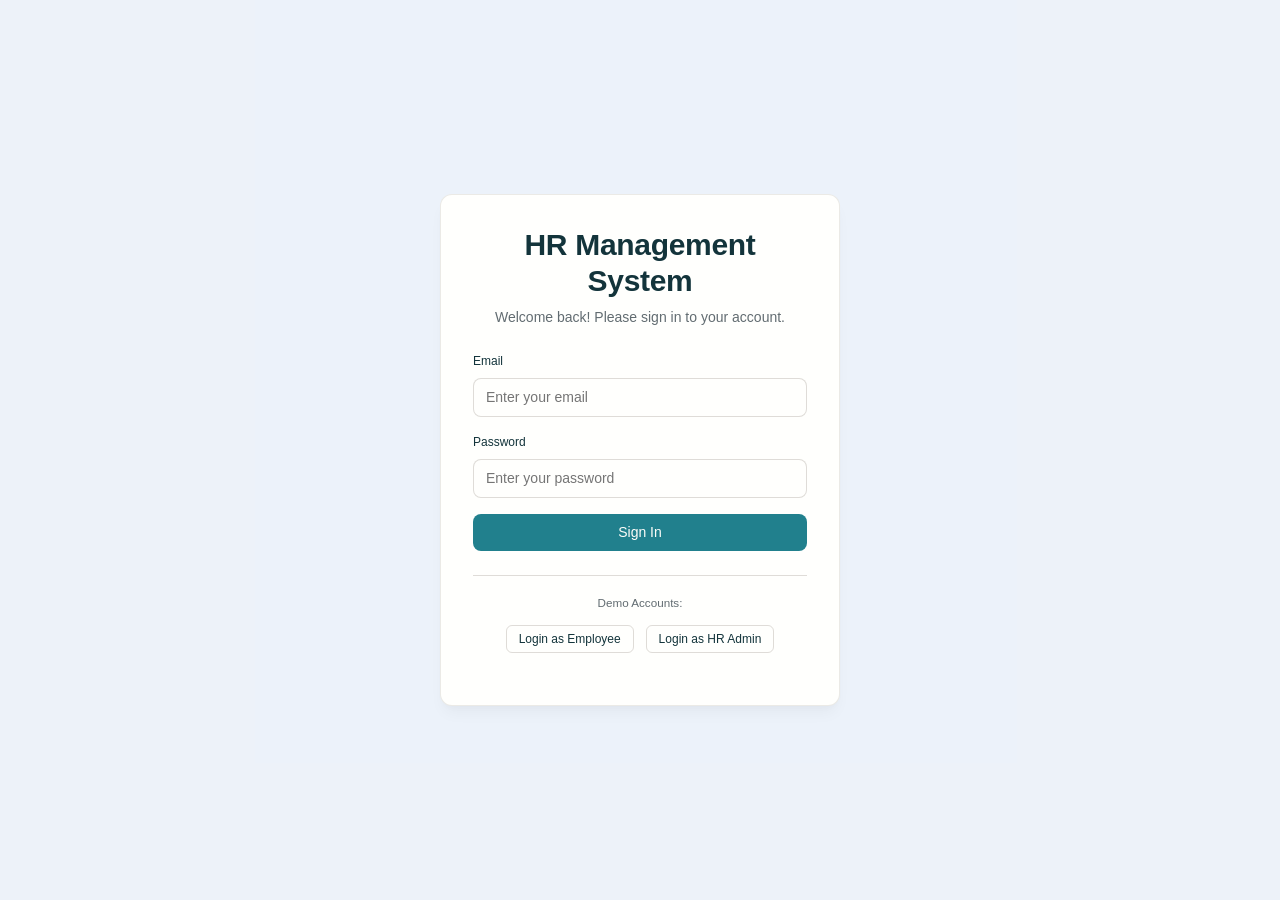
==== src/main/resources/static/hrm/index.html @ 3a427ca3 "Initial commit: Kanishk HRM backend API, schema, docs, and tests" ====
<!DOCTYPE html><html lang="en"><head>
    <meta charset="UTF-8">
    <meta name="viewport" content="width=device-width, initial-scale=1.0">
    <title>HR Management System</title>
    <link rel="stylesheet" href="style.css">
</head>
<body>
    <!-- Login Screen -->
    <div id="loginScreen" class="login-screen">
        <div class="login-container">
            <div class="login-header">
                <h1>HR Management System</h1>
                <p>Welcome back! Please sign in to your account.</p>
            </div>
            <form id="loginForm" class="login-form">
                <div class="form-group">
                    <label for="email" class="form-label">Email</label>
                    <input type="email" id="email" class="form-control" placeholder="Enter your email" required="">
                </div>
                <div class="form-group">
                    <label for="password" class="form-label">Password</label>
                    <input type="password" id="password" class="form-control" placeholder="Enter your password" required="">
                </div>
                <button type="submit" class="btn btn--primary btn--full-width">Sign In</button>
            </form>
            <div class="demo-accounts">
                <p><small>Demo Accounts:</small></p>
                <button id="demoEmployee" class="btn btn--outline btn--sm" type="button">Login as Employee</button>
                <button id="demoAdmin" class="btn btn--outline btn--sm" type="button">Login as HR Admin</button>
            </div>
            <p id="loginMessage" role="alert"></p>
        </div>
    </div>

    <!-- Main Application -->
    <div id="appContainer" class="app-container hidden">
        <!-- Navigation Header -->
        <header class="app-header">
            <div class="header-left">
                <h1 class="app-title">HR Management System</h1>
            </div>
            <div class="header-right">
                <span id="userInfo" class="user-info"></span>
                <button id="editProfileBtn" class="btn btn--outline btn--sm">Edit Profile</button>
                <button id="logoutBtn" class="btn btn--outline btn--sm">Logout</button>
            </div>
        </header>

        <!-- Sidebar Navigation -->
        <nav id="sidebar" class="sidebar">
            <ul class="nav-menu">
                <li><a href="#" data-section="dashboard" class="nav-link active">Dashboard</a></li>
                <li><a href="#" data-section="employees" class="nav-link hr-only">Employee Management</a></li>
                <li><a href="#" data-section="timesheet" class="nav-link">Timesheet</a></li>
                <li><a href="#" data-section="timetracking" class="nav-link">Time Tracking</a></li>
                <li><a href="#" data-section="leave" class="nav-link">Leave Management</a></li>
                <li><a href="#" data-section="payroll" class="nav-link">Payroll</a></li>
                <li><a href="#" data-section="calendar" class="nav-link">Office Calendar</a></li>
                <li><a href="#" data-section="training" class="nav-link">Training</a></li>
                <li><a href="#" data-section="meetings" class="nav-link">Meetings</a></li>
                <li><a href="#" data-section="recruitment" class="nav-link hr-only">Recruitment</a></li>
            </ul>
        </nav>

        <!-- Main Content Area -->
        <main class="main-content"><p id="message" role="status"></p>
            <!-- Dashboard Section -->
            <section id="dashboardSection" class="content-section active">
                <div class="dashboard-header">
                    <h2>Dashboard</h2>
                    <p class="current-date"></p>
                </div>
                
                <!-- Employee Dashboard Cards -->
                <div id="employeeDashboard" class="dashboard-grid">
                    <div class="card dashboard-card">
                        <div class="card__body">
                            <h3>Quick Actions</h3>
                            <div class="quick-actions">
                                <button id="clockInOutBtn" class="btn btn--primary">Clock In</button>
                                <button class="btn btn--secondary" data-open="leave">Request Leave</button>
                                <button class="btn btn--secondary" data-open="training">Training</button>
                            </div>
                        </div>
                    </div>
                    
                    <div class="card dashboard-card">
                        <div class="card__body">
                            <h3>My Status</h3>
                            <div id="employeeStatus" class="status-info">
                                <p>Status: <span class="status status--success">Online</span></p>
                                <p>Location: <span id="workLocation">Remote</span></p>
                                <p>Clock Status: <span id="clockStatus">Not Clocked In</span></p>
                            </div>
                        </div>
                    </div>

                    <!-- Goals Section -->
                    <div class="card dashboard-card goals-card">
                        <div class="card__body">
                            <h3>My Goals</h3>
                            <div id="employeeGoals" class="goals-list">
                                <!-- Goals will be populated by JavaScript -->
                            </div>
                        </div>
                    </div>
                </div>

                <!-- HR Dashboard Cards -->
                <div id="hrDashboard" class="dashboard-grid hidden">
                    <div class="card dashboard-card">
                        <div class="card__body">
                            <h3>Pending Approvals</h3>
                            <div class="approval-summary"></div>
                        </div>
                    </div>
                    
                    <div class="card dashboard-card">
                        <div class="card__body">
                            <h3>Employee Overview</h3>
                            <div class="employee-summary"></div>
                        </div>
                    </div>
                </div>

                <!-- Upcoming Meetings -->
                <div class="card">
                    <div class="card__body">
                        <h3>Upcoming Meetings</h3>
                        <div id="upcomingMeetings" class="meetings-list"></div>
                    </div>
                </div>
            </section>

            <!-- Employee Management Section -->
            <section id="employeesSection" class="content-section">
                <div class="section-header">
                    <h2>Employee Management</h2>
                    <button class="btn btn--primary">Add New Employee</button>
                </div>
                <div id="employeesList" class="employees-grid"></div>
            </section>

            <!-- Timesheet Section -->
            <section id="timesheetSection" class="content-section">
                <div class="section-header">
                    <h2>Timesheet Management</h2>
                    <button id="exportTimesheetBtn" class="btn btn--secondary">Export Timesheet</button>
                </div>
                
                <div class="timesheet-controls">
                    <div class="form-row">
                        <div class="form-group">
                            <label for="timesheetView" class="form-label">View</label>
                            <select id="timesheetView" class="form-control">
                                <option value="weekly">Weekly View</option>
                                <option value="monthly">Monthly View</option>
                            </select>
                        </div>
                        <div class="form-group">
                            <label for="timesheetPeriod" class="form-label">Period</label>
                            <select id="timesheetPeriod" class="form-control">
                                <option value="current">Current Week</option>
                                <option value="previous">Previous Week</option>
                            </select>
                        </div>
                    </div>
                </div>

                <div class="timesheet-summary card">
                    <div class="card__body">
                        <h3>Time Summary</h3>
                        <div id="timesheetSummary" class="summary-grid">
                            <!-- Summary will be populated by JavaScript -->
                        </div>
                    </div>
                </div>

                <div class="card">
                    <div class="card__body">
                        <h3>Detailed Time Records</h3>
                        <div id="timesheetRecords" class="timesheet-records">
                            <!-- Records will be populated by JavaScript -->
                        </div>
                    </div>
                </div>
            </section>

            <!-- Time Tracking Section -->
            <section id="timetrackingSection" class="content-section">
                <div class="section-header">
                    <h2>Time Tracking</h2>
                </div>
                <div class="card">
                    <div class="card__body">
                        <div class="time-tracking-controls">
                            <div class="current-time">
                                <h3>Current Time: <span id="currentTime"></span></h3>
                                <p id="todayDate"></p>
                            </div>
                            <div class="clock-controls">
                                <button id="clockInBtn" class="btn btn--primary">Clock In</button>
                                <button id="clockOutBtn" class="btn btn--secondary" disabled="">Clock Out</button>
                            </div>
                        </div>
                        <div class="work-location-toggle">
                            <label class="form-label">Work Location:</label>
                            <div class="location-buttons">
                                <button id="remoteBtn" class="btn btn--outline location-btn">Remote</button>
                                <button id="onsiteBtn" class="btn btn--outline location-btn">On-site</button>
                            </div>
                        </div>
                        <div class="time-summary">
                            <h4>Today's Summary</h4>
                            <p>Clock In Time: <span id="todayClockIn">--:--</span></p>
                            <p>Total Hours: <span id="todayHours">0:00</span></p>
                            <p>Location: <span id="todayLocation">Not set</span></p>
                        </div>
                    </div>
                </div>
            </section>

            <!-- Leave Management Section -->
            <section id="leaveSection" class="content-section">
                <div class="section-header">
                    <h2>Leave Management</h2>
                    <button id="newLeaveRequestBtn" class="btn btn--primary">New Leave Request</button>
                </div>
                
                <!-- Leave Request Form -->
                <div id="leaveRequestForm" class="card hidden">
                    <div class="card__body">
                        <h3>Submit Leave Request</h3>
                        <form id="leaveForm">
                            <div class="form-row">
                                <div class="form-group">
                                    <label for="leaveType" class="form-label">Leave Type</label>
                                    <select id="leaveType" class="form-control" required="">
                                        <option value="">Select type</option>
                                        <option value="Vacation">Vacation</option>
                                        <option value="Sick Leave">Sick Leave</option>
                                        <option value="Personal">Personal</option>
                                        <option value="Emergency">Emergency</option>
                                    </select>
                                </div>
                                <div class="form-group">
                                    <label for="startDate" class="form-label">Start Date</label>
                                    <input type="date" id="startDate" class="form-control" required="">
                                </div>
                                <div class="form-group">
                                    <label for="endDate" class="form-label">End Date</label>
                                    <input type="date" id="endDate" class="form-control" required="">
                                </div>
                            </div>
                            <div class="form-group">
                                <label for="leaveReason" class="form-label">Reason</label>
                                <textarea id="leaveReason" class="form-control" rows="3" required=""></textarea>
                            </div>
                            <div class="form-actions">
                                <button type="submit" class="btn btn--primary">Submit Request</button>
                                <button type="button" id="cancelLeaveForm" class="btn btn--secondary">Cancel</button>
                            </div>
                        </form>
                    </div>
                </div>

                <!-- Leave Requests List -->
                <div id="leaveRequestsList" class="requests-list"></div>
            </section>

            <!-- Payroll Section -->
            <section id="payrollSection" class="content-section">
                <div class="section-header">
                    <h2>Payroll Management</h2>
                    <div class="payroll-controls">
                        <select id="payPeriodSelect" class="form-control">
                            </select>
                    </div>
                </div>
                <div id="payrollData" class="payroll-grid"></div>
            </section>

            <!-- Office Calendar Section -->
            <section id="calendarSection" class="content-section">
                <div class="section-header">
                    <h2>Office Calendar</h2>
                </div>
                
                <div class="calendar-content">
                    <div class="card">
                        <div class="card__body">
                            <h3>Office Hours</h3>
                            <div id="officeHours" class="office-hours">
                                <!-- Office hours will be populated by JavaScript -->
                            </div>
                        </div>
                    </div>

                    <div class="card">
                        <div class="card__body">
                            <h3>Company Holidays</h3>
                            <div id="companyHolidays" class="holidays-list">
                                <!-- Holidays will be populated by JavaScript -->
                            </div>
                        </div>
                    </div>

                    <div class="card">
                        <div class="card__body">
                            <h3>Special Events</h3>
                            <div id="specialEvents" class="events-list">
                                <!-- Events will be populated by JavaScript -->
                            </div>
                        </div>
                    </div>
                </div>
            </section>

            <!-- Training Section -->
            <section id="trainingSection" class="content-section">
                <div class="section-header">
                    <h2>Training &amp; Development</h2>
                </div>
                <div id="trainingModules" class="training-grid"></div>
            </section>

            <!-- Meetings Section -->
            <section id="meetingsSection" class="content-section">
                <div class="section-header">
                    <h2>Meetings &amp; Events</h2>
                    <button id="scheduleMeetingBtn" class="btn btn--primary hr-only">Schedule Meeting</button>
                </div>
                <div id="meetingsList" class="meetings-grid"></div>
            </section>

            <!-- Recruitment Section -->
            <section id="recruitmentSection" class="content-section">
                <div class="section-header">
                    <h2>Recruitment</h2>
                    <button class="btn btn--primary">Post New Job</button>
                </div>
                <div class="recruitment-content"></div>
            </section>
        </main>
    </div>

    <dialog id="editor"><form id="editorForm"></form></dialog>
    <script type="module" src="app.js"></script>
</body></html>
---- src/main/resources/static/hrm/style.css ----
:root {
  /* Primitive Color Tokens */
  --color-white: rgba(255, 255, 255, 1);
  --color-black: rgba(0, 0, 0, 1);
  --color-cream-50: rgba(252, 252, 249, 1);
  --color-cream-100: rgba(255, 255, 253, 1);
  --color-gray-200: rgba(245, 245, 245, 1);
  --color-gray-300: rgba(167, 169, 169, 1);
  --color-gray-400: rgba(119, 124, 124, 1);
  --color-slate-500: rgba(98, 108, 113, 1);
  --color-brown-600: rgba(94, 82, 64, 1);
  --color-charcoal-700: rgba(31, 33, 33, 1);
  --color-charcoal-800: rgba(38, 40, 40, 1);
  --color-slate-900: rgba(19, 52, 59, 1);
  --color-teal-300: rgba(50, 184, 198, 1);
  --color-teal-400: rgba(45, 166, 178, 1);
  --color-teal-500: rgba(33, 128, 141, 1);
  --color-teal-600: rgba(29, 116, 128, 1);
  --color-teal-700: rgba(26, 104, 115, 1);
  --color-teal-800: rgba(41, 150, 161, 1);
  --color-red-400: rgba(255, 84, 89, 1);
  --color-red-500: rgba(192, 21, 47, 1);
  --color-orange-400: rgba(230, 129, 97, 1);
  --color-orange-500: rgba(168, 75, 47, 1);

  /* RGB versions for opacity control */
  --color-brown-600-rgb: 94, 82, 64;
  --color-teal-500-rgb: 33, 128, 141;
  --color-slate-900-rgb: 19, 52, 59;
  --color-slate-500-rgb: 98, 108, 113;
  --color-red-500-rgb: 192, 21, 47;
  --color-red-400-rgb: 255, 84, 89;
  --color-orange-500-rgb: 168, 75, 47;
  --color-orange-400-rgb: 230, 129, 97;

  /* Background color tokens (Light Mode) */
  --color-bg-1: rgba(59, 130, 246, 0.08); /* Light blue */
  --color-bg-2: rgba(245, 158, 11, 0.08); /* Light yellow */
  --color-bg-3: rgba(34, 197, 94, 0.08); /* Light green */
  --color-bg-4: rgba(239, 68, 68, 0.08); /* Light red */
  --color-bg-5: rgba(147, 51, 234, 0.08); /* Light purple */
  --color-bg-6: rgba(249, 115, 22, 0.08); /* Light orange */
  --color-bg-7: rgba(236, 72, 153, 0.08); /* Light pink */
  --color-bg-8: rgba(6, 182, 212, 0.08); /* Light cyan */

  /* Semantic Color Tokens (Light Mode) */
  --color-background: var(--color-cream-50);
  --color-surface: var(--color-cream-100);
  --color-text: var(--color-slate-900);
  --color-text-secondary: var(--color-slate-500);
  --color-primary: var(--color-teal-500);
  --color-primary-hover: var(--color-teal-600);
  --color-primary-active: var(--color-teal-700);
  --color-secondary: rgba(var(--color-brown-600-rgb), 0.12);
  --color-secondary-hover: rgba(var(--color-brown-600-rgb), 0.2);
  --color-secondary-active: rgba(var(--color-brown-600-rgb), 0.25);
  --color-border: rgba(var(--color-brown-600-rgb), 0.2);
  --color-btn-primary-text: var(--color-cream-50);
  --color-card-border: rgba(var(--color-brown-600-rgb), 0.12);
  --color-card-border-inner: rgba(var(--color-brown-600-rgb), 0.12);
  --color-error: var(--color-red-500);
  --color-success: var(--color-teal-500);
  --color-warning: var(--color-orange-500);
  --color-info: var(--color-slate-500);
  --color-focus-ring: rgba(var(--color-teal-500-rgb), 0.4);
  --color-select-caret: rgba(var(--color-slate-900-rgb), 0.8);

  /* Common style patterns */
  --focus-ring: 0 0 0 3px var(--color-focus-ring);
  --focus-outline: 2px solid var(--color-primary);
  --status-bg-opacity: 0.15;
  --status-border-opacity: 0.25;
  --select-caret-light: url("data:image/svg+xml,%3Csvg xmlns='http://www.w3.org/2000/svg' width='16' height='16' viewBox='0 0 24 24' fill='none' stroke='%23134252' stroke-width='2' stroke-linecap='round' stroke-linejoin='round'%3E%3Cpolyline points='6 9 12 15 18 9'%3E%3C/polyline%3E%3C/svg%3E");
  --select-caret-dark: url("data:image/svg+xml,%3Csvg xmlns='http://www.w3.org/2000/svg' width='16' height='16' viewBox='0 0 24 24' fill='none' stroke='%23f5f5f5' stroke-width='2' stroke-linecap='round' stroke-linejoin='round'%3E%3Cpolyline points='6 9 12 15 18 9'%3E%3C/polyline%3E%3C/svg%3E");

  /* RGB versions for opacity control */
  --color-success-rgb: 33, 128, 141;
  --color-error-rgb: 192, 21, 47;
  --color-warning-rgb: 168, 75, 47;
  --color-info-rgb: 98, 108, 113;

  /* Typography */
  --font-family-base: "FKGroteskNeue", "Geist", "Inter", -apple-system,
    BlinkMacSystemFont, "Segoe UI", Roboto, sans-serif;
  --font-family-mono: "Berkeley Mono", ui-monospace, SFMono-Regular, Menlo,
    Monaco, Consolas, monospace;
  --font-size-xs: 11px;
  --font-size-sm: 12px;
  --font-size-base: 14px;
  --font-size-md: 14px;
  --font-size-lg: 16px;
  --font-size-xl: 18px;
  --font-size-2xl: 20px;
  --font-size-3xl: 24px;
  --font-size-4xl: 30px;
  --font-weight-normal: 400;
  --font-weight-medium: 500;
  --font-weight-semibold: 550;
  --font-weight-bold: 600;
  --line-height-tight: 1.2;
  --line-height-normal: 1.5;
  --letter-spacing-tight: -0.01em;

  /* Spacing */
  --space-0: 0;
  --space-1: 1px;
  --space-2: 2px;
  --space-4: 4px;
  --space-6: 6px;
  --space-8: 8px;
  --space-10: 10px;
  --space-12: 12px;
  --space-16: 16px;
  --space-20: 20px;
  --space-24: 24px;
  --space-32: 32px;

  /* Border Radius */
  --radius-sm: 6px;
  --radius-base: 8px;
  --radius-md: 10px;
  --radius-lg: 12px;
  --radius-full: 9999px;

  /* Shadows */
  --shadow-xs: 0 1px 2px rgba(0, 0, 0, 0.02);
  --shadow-sm: 0 1px 3px rgba(0, 0, 0, 0.04), 0 1px 2px rgba(0, 0, 0, 0.02);
  --shadow-md: 0 4px 6px -1px rgba(0, 0, 0, 0.04),
    0 2px 4px -1px rgba(0, 0, 0, 0.02);
  --shadow-lg: 0 10px 15px -3px rgba(0, 0, 0, 0.04),
    0 4px 6px -2px rgba(0, 0, 0, 0.02);
  --shadow-inset-sm: inset 0 1px 0 rgba(255, 255, 255, 0.15),
    inset 0 -1px 0 rgba(0, 0, 0, 0.03);

  /* Animation */
  --duration-fast: 150ms;
  --duration-normal: 250ms;
  --ease-standard: cubic-bezier(0.16, 1, 0.3, 1);

  /* Layout */
  --container-sm: 640px;
  --container-md: 768px;
  --container-lg: 1024px;
  --container-xl: 1280px;
}

/* Dark mode colors */
@media (prefers-color-scheme: dark) {
  :root {
    /* RGB versions for opacity control (Dark Mode) */
    --color-gray-400-rgb: 119, 124, 124;
    --color-teal-300-rgb: 50, 184, 198;
    --color-gray-300-rgb: 167, 169, 169;
    --color-gray-200-rgb: 245, 245, 245;

    /* Background color tokens (Dark Mode) */
    --color-bg-1: rgba(29, 78, 216, 0.15); /* Dark blue */
    --color-bg-2: rgba(180, 83, 9, 0.15); /* Dark yellow */
    --color-bg-3: rgba(21, 128, 61, 0.15); /* Dark green */
    --color-bg-4: rgba(185, 28, 28, 0.15); /* Dark red */
    --color-bg-5: rgba(107, 33, 168, 0.15); /* Dark purple */
    --color-bg-6: rgba(194, 65, 12, 0.15); /* Dark orange */
    --color-bg-7: rgba(190, 24, 93, 0.15); /* Dark pink */
    --color-bg-8: rgba(8, 145, 178, 0.15); /* Dark cyan */

    /* Semantic Color Tokens (Dark Mode) */
    --color-background: var(--color-charcoal-700);
    --color-surface: var(--color-charcoal-800);
    --color-text: var(--color-gray-200);
    --color-text-secondary: rgba(var(--color-gray-300-rgb), 0.7);
    --color-primary: var(--color-teal-300);
    --color-primary-hover: var(--color-teal-400);
    --color-primary-active: var(--color-teal-800);
    --color-secondary: rgba(var(--color-gray-400-rgb), 0.15);
    --color-secondary-hover: rgba(var(--color-gray-400-rgb), 0.25);
    --color-secondary-active: rgba(var(--color-gray-400-rgb), 0.3);
    --color-border: rgba(var(--color-gray-400-rgb), 0.3);
    --color-error: var(--color-red-400);
    --color-success: var(--color-teal-300);
    --color-warning: var(--color-orange-400);
    --color-info: var(--color-gray-300);
    --color-focus-ring: rgba(var(--color-teal-300-rgb), 0.4);
    --color-btn-primary-text: var(--color-slate-900);
    --color-card-border: rgba(var(--color-gray-400-rgb), 0.2);
    --color-card-border-inner: rgba(var(--color-gray-400-rgb), 0.15);
    --shadow-inset-sm: inset 0 1px 0 rgba(255, 255, 255, 0.1),
      inset 0 -1px 0 rgba(0, 0, 0, 0.15);
    --button-border-secondary: rgba(var(--color-gray-400-rgb), 0.2);
    --color-border-secondary: rgba(var(--color-gray-400-rgb), 0.2);
    --color-select-caret: rgba(var(--color-gray-200-rgb), 0.8);

    /* Common style patterns - updated for dark mode */
    --focus-ring: 0 0 0 3px var(--color-focus-ring);
    --focus-outline: 2px solid var(--color-primary);
    --status-bg-opacity: 0.15;
    --status-border-opacity: 0.25;
    --select-caret-light: url("data:image/svg+xml,%3Csvg xmlns='http://www.w3.org/2000/svg' width='16' height='16' viewBox='0 0 24 24' fill='none' stroke='%23134252' stroke-width='2' stroke-linecap='round' stroke-linejoin='round'%3E%3Cpolyline points='6 9 12 15 18 9'%3E%3C/polyline%3E%3C/svg%3E");
    --select-caret-dark: url("data:image/svg+xml,%3Csvg xmlns='http://www.w3.org/2000/svg' width='16' height='16' viewBox='0 0 24 24' fill='none' stroke='%23f5f5f5' stroke-width='2' stroke-linecap='round' stroke-linejoin='round'%3E%3Cpolyline points='6 9 12 15 18 9'%3E%3C/polyline%3E%3C/svg%3E");

    /* RGB versions for dark mode */
    --color-success-rgb: var(--color-teal-300-rgb);
    --color-error-rgb: var(--color-red-400-rgb);
    --color-warning-rgb: var(--color-orange-400-rgb);
    --color-info-rgb: var(--color-gray-300-rgb);
  }
}

/* Data attribute for manual theme switching */
[data-color-scheme="dark"] {
  /* RGB versions for opacity control (dark mode) */
  --color-gray-400-rgb: 119, 124, 124;
  --color-teal-300-rgb: 50, 184, 198;
  --color-gray-300-rgb: 167, 169, 169;
  --color-gray-200-rgb: 245, 245, 245;

  /* Colorful background palette - Dark Mode */
  --color-bg-1: rgba(29, 78, 216, 0.15); /* Dark blue */
  --color-bg-2: rgba(180, 83, 9, 0.15); /* Dark yellow */
  --color-bg-3: rgba(21, 128, 61, 0.15); /* Dark green */
  --color-bg-4: rgba(185, 28, 28, 0.15); /* Dark red */
  --color-bg-5: rgba(107, 33, 168, 0.15); /* Dark purple */
  --color-bg-6: rgba(194, 65, 12, 0.15); /* Dark orange */
  --color-bg-7: rgba(190, 24, 93, 0.15); /* Dark pink */
  --color-bg-8: rgba(8, 145, 178, 0.15); /* Dark cyan */

  /* Semantic Color Tokens (Dark Mode) */
  --color-background: var(--color-charcoal-700);
  --color-surface: var(--color-charcoal-800);
  --color-text: var(--color-gray-200);
  --color-text-secondary: rgba(var(--color-gray-300-rgb), 0.7);
  --color-primary: var(--color-teal-300);
  --color-primary-hover: var(--color-teal-400);
  --color-primary-active: var(--color-teal-800);
  --color-secondary: rgba(var(--color-gray-400-rgb), 0.15);
  --color-secondary-hover: rgba(var(--color-gray-400-rgb), 0.25);
  --color-secondary-active: rgba(var(--color-gray-400-rgb), 0.3);
  --color-border: rgba(var(--color-gray-400-rgb), 0.3);
  --color-error: var(--color-red-400);
  --color-success: var(--color-teal-300);
  --color-warning: var(--color-orange-400);
  --color-info: var(--color-gray-300);
  --color-focus-ring: rgba(var(--color-teal-300-rgb), 0.4);
  --color-btn-primary-text: var(--color-slate-900);
  --color-card-border: rgba(var(--color-gray-400-rgb), 0.15);
  --color-card-border-inner: rgba(var(--color-gray-400-rgb), 0.15);
  --shadow-inset-sm: inset 0 1px 0 rgba(255, 255, 255, 0.1),
    inset 0 -1px 0 rgba(0, 0, 0, 0.15);
  --color-border-secondary: rgba(var(--color-gray-400-rgb), 0.2);
  --color-select-caret: rgba(var(--color-gray-200-rgb), 0.8);

  /* Common style patterns - updated for dark mode */
  --focus-ring: 0 0 0 3px var(--color-focus-ring);
  --focus-outline: 2px solid var(--color-primary);
  --status-bg-opacity: 0.15;
  --status-border-opacity: 0.25;
  --select-caret-light: url("data:image/svg+xml,%3Csvg xmlns='http://www.w3.org/2000/svg' width='16' height='16' viewBox='0 0 24 24' fill='none' stroke='%23134252' stroke-width='2' stroke-linecap='round' stroke-linejoin='round'%3E%3Cpolyline points='6 9 12 15 18 9'%3E%3C/polyline%3E%3C/svg%3E");
  --select-caret-dark: url("data:image/svg+xml,%3Csvg xmlns='http://www.w3.org/2000/svg' width='16' height='16' viewBox='0 0 24 24' fill='none' stroke='%23f5f5f5' stroke-width='2' stroke-linecap='round' stroke-linejoin='round'%3E%3Cpolyline points='6 9 12 15 18 9'%3E%3C/polyline%3E%3C/svg%3E");

  /* RGB versions for dark mode */
  --color-success-rgb: var(--color-teal-300-rgb);
  --color-error-rgb: var(--color-red-400-rgb);
  --color-warning-rgb: var(--color-orange-400-rgb);
  --color-info-rgb: var(--color-gray-300-rgb);
}

[data-color-scheme="light"] {
  /* RGB versions for opacity control (light mode) */
  --color-brown-600-rgb: 94, 82, 64;
  --color-teal-500-rgb: 33, 128, 141;
  --color-slate-900-rgb: 19, 52, 59;

  /* Semantic Color Tokens (Light Mode) */
  --color-background: var(--color-cream-50);
  --color-surface: var(--color-cream-100);
  --color-text: var(--color-slate-900);
  --color-text-secondary: var(--color-slate-500);
  --color-primary: var(--color-teal-500);
  --color-primary-hover: var(--color-teal-600);
  --color-primary-active: var(--color-teal-700);
  --color-secondary: rgba(var(--color-brown-600-rgb), 0.12);
  --color-secondary-hover: rgba(var(--color-brown-600-rgb), 0.2);
  --color-secondary-active: rgba(var(--color-brown-600-rgb), 0.25);
  --color-border: rgba(var(--color-brown-600-rgb), 0.2);
  --color-btn-primary-text: var(--color-cream-50);
  --color-card-border: rgba(var(--color-brown-600-rgb), 0.12);
  --color-card-border-inner: rgba(var(--color-brown-600-rgb), 0.12);
  --color-error: var(--color-red-500);
  --color-success: var(--color-teal-500);
  --color-warning: var(--color-orange-500);
  --color-info: var(--color-slate-500);
  --color-focus-ring: rgba(var(--color-teal-500-rgb), 0.4);

  /* RGB versions for light mode */
  --color-success-rgb: var(--color-teal-500-rgb);
  --color-error-rgb: var(--color-red-500-rgb);
  --color-warning-rgb: var(--color-orange-500-rgb);
  --color-info-rgb: var(--color-slate-500-rgb);
}

/* Base styles */
html {
  font-size: var(--font-size-base);
  font-family: var(--font-family-base);
  line-height: var(--line-height-normal);
  color: var(--color-text);
  background-color: var(--color-background);
  -webkit-font-smoothing: antialiased;
  box-sizing: border-box;
}

body {
  margin: 0;
  padding: 0;
}

*,
*::before,
*::after {
  box-sizing: inherit;
}

/* Typography */
h1,
h2,
h3,
h4,
h5,
h6 {
  margin: 0;
  font-weight: var(--font-weight-semibold);
  line-height: var(--line-height-tight);
  color: var(--color-text);
  letter-spacing: var(--letter-spacing-tight);
}

h1 {
  font-size: var(--font-size-4xl);
}
h2 {
  font-size: var(--font-size-3xl);
}
h3 {
  font-size: var(--font-size-2xl);
}
h4 {
  font-size: var(--font-size-xl);
}
h5 {
  font-size: var(--font-size-lg);
}
h6 {
  font-size: var(--font-size-md);
}

p {
  margin: 0 0 var(--space-16) 0;
}

a {
  color: var(--color-primary);
  text-decoration: none;
  transition: color var(--duration-fast) var(--ease-standard);
}

a:hover {
  color: var(--color-primary-hover);
}

code,
pre {
  font-family: var(--font-family-mono);
  font-size: calc(var(--font-size-base) * 0.95);
  background-color: var(--color-secondary);
  border-radius: var(--radius-sm);
}

code {
  padding: var(--space-1) var(--space-4);
}

pre {
  padding: var(--space-16);
  margin: var(--space-16) 0;
  overflow: auto;
  border: 1px solid var(--color-border);
}

pre code {
  background: none;
  padding: 0;
}

/* Buttons */
.btn {
  display: inline-flex;
  align-items: center;
  justify-content: center;
  padding: var(--space-8) var(--space-16);
  border-radius: var(--radius-base);
  font-size: var(--font-size-base);
  font-weight: 500;
  line-height: 1.5;
  cursor: pointer;
  transition: all var(--duration-normal) var(--ease-standard);
  border: none;
  text-decoration: none;
  position: relative;
}

.btn:focus-visible {
  outline: none;
  box-shadow: var(--focus-ring);
}

.btn--primary {
  background: var(--color-primary);
  color: var(--color-btn-primary-text);
}

.btn--primary:hover {
  background: var(--color-primary-hover);
}

.btn--primary:active {
  background: var(--color-primary-active);
}

.btn--secondary {
  background: var(--color-secondary);
  color: var(--color-text);
}

.btn--secondary:hover {
  background: var(--color-secondary-hover);
}

.btn--secondary:active {
  background: var(--color-secondary-active);
}

.btn--outline {
  background: transparent;
  border: 1px solid var(--color-border);
  color: var(--color-text);
}

.btn--outline:hover {
  background: var(--color-secondary);
}

.btn--sm {
  padding: var(--space-4) var(--space-12);
  font-size: var(--font-size-sm);
  border-radius: var(--radius-sm);
}

.btn--lg {
  padding: var(--space-10) var(--space-20);
  font-size: var(--font-size-lg);
  border-radius: var(--radius-md);
}

.btn--full-width {
  width: 100%;
}

.btn:disabled {
  opacity: 0.5;
  cursor: not-allowed;
}

/* Form elements */
.form-control {
  display: block;
  width: 100%;
  padding: var(--space-8) var(--space-12);
  font-size: var(--font-size-md);
  line-height: 1.5;
  color: var(--color-text);
  background-color: var(--color-surface);
  border: 1px solid var(--color-border);
  border-radius: var(--radius-base);
  transition: border-color var(--duration-fast) var(--ease-standard),
    box-shadow var(--duration-fast) var(--ease-standard);
}

textarea.form-control {
  font-family: var(--font-family-base);
  font-size: var(--font-size-base);
}

select.form-control {
  padding: var(--space-8) var(--space-12);
  -webkit-appearance: none;
  -moz-appearance: none;
  appearance: none;
  background-image: var(--select-caret-light);
  background-repeat: no-repeat;
  background-position: right var(--space-12) center;
  background-size: 16px;
  padding-right: var(--space-32);
}

/* Add a dark mode specific caret */
@media (prefers-color-scheme: dark) {
  select.form-control {
    background-image: var(--select-caret-dark);
  }
}

/* Also handle data-color-scheme */
[data-color-scheme="dark"] select.form-control {
  background-image: var(--select-caret-dark);
}

[data-color-scheme="light"] select.form-control {
  background-image: var(--select-caret-light);
}

.form-control:focus {
  border-color: var(--color-primary);
  outline: var(--focus-outline);
}

.form-label {
  display: block;
  margin-bottom: var(--space-8);
  font-weight: var(--font-weight-medium);
  font-size: var(--font-size-sm);
}

.form-group {
  margin-bottom: var(--space-16);
}

/* Card component */
.card {
  background-color: var(--color-surface);
  border-radius: var(--radius-lg);
  border: 1px solid var(--color-card-border);
  box-shadow: var(--shadow-sm);
  overflow: hidden;
  transition: box-shadow var(--duration-normal) var(--ease-standard);
}

.card:hover {
  box-shadow: var(--shadow-md);
}

.card__body {
  padding: var(--space-16);
}

.card__header,
.card__footer {
  padding: var(--space-16);
  border-bottom: 1px solid var(--color-card-border-inner);
}

/* Status indicators - simplified with CSS variables */
.status {
  display: inline-flex;
  align-items: center;
  padding: var(--space-6) var(--space-12);
  border-radius: var(--radius-full);
  font-weight: var(--font-weight-medium);
  font-size: var(--font-size-sm);
}

.status--success {
  background-color: rgba(
    var(--color-success-rgb, 33, 128, 141),
    var(--status-bg-opacity)
  );
  color: var(--color-success);
  border: 1px solid
    rgba(var(--color-success-rgb, 33, 128, 141), var(--status-border-opacity));
}

.status--error {
  background-color: rgba(
    var(--color-error-rgb, 192, 21, 47),
    var(--status-bg-opacity)
  );
  color: var(--color-error);
  border: 1px solid
    rgba(var(--color-error-rgb, 192, 21, 47), var(--status-border-opacity));
}

.status--warning {
  background-color: rgba(
    var(--color-warning-rgb, 168, 75, 47),
    var(--status-bg-opacity)
  );
  color: var(--color-warning);
  border: 1px solid
    rgba(var(--color-warning-rgb, 168, 75, 47), var(--status-border-opacity));
}

.status--info {
  background-color: rgba(
    var(--color-info-rgb, 98, 108, 113),
    var(--status-bg-opacity)
  );
  color: var(--color-info);
  border: 1px solid
    rgba(var(--color-info-rgb, 98, 108, 113), var(--status-border-opacity));
}

/* Container layout */
.container {
  width: 100%;
  margin-right: auto;
  margin-left: auto;
  padding-right: var(--space-16);
  padding-left: var(--space-16);
}

@media (min-width: 640px) {
  .container {
    max-width: var(--container-sm);
  }
}
@media (min-width: 768px) {
  .container {
    max-width: var(--container-md);
  }
}
@media (min-width: 1024px) {
  .container {
    max-width: var(--container-lg);
  }
}
@media (min-width: 1280px) {
  .container {
    max-width: var(--container-xl);
  }
}

/* Utility classes */
.flex {
  display: flex;
}
.flex-col {
  flex-direction: column;
}
.items-center {
  align-items: center;
}
.justify-center {
  justify-content: center;
}
.justify-between {
  justify-content: space-between;
}
.gap-4 {
  gap: var(--space-4);
}
.gap-8 {
  gap: var(--space-8);
}
.gap-16 {
  gap: var(--space-16);
}

.m-0 {
  margin: 0;
}
.mt-8 {
  margin-top: var(--space-8);
}
.mb-8 {
  margin-bottom: var(--space-8);
}
.mx-8 {
  margin-left: var(--space-8);
  margin-right: var(--space-8);
}
.my-8 {
  margin-top: var(--space-8);
  margin-bottom: var(--space-8);
}

.p-0 {
  padding: 0;
}
.py-8 {
  padding-top: var(--space-8);
  padding-bottom: var(--space-8);
}
.px-8 {
  padding-left: var(--space-8);
  padding-right: var(--space-8);
}
.py-16 {
  padding-top: var(--space-16);
  padding-bottom: var(--space-16);
}
.px-16 {
  padding-left: var(--space-16);
  padding-right: var(--space-16);
}

.block {
  display: block;
}
.hidden {
  display: none;
}

/* Accessibility */
.sr-only {
  position: absolute;
  width: 1px;
  height: 1px;
  padding: 0;
  margin: -1px;
  overflow: hidden;
  clip: rect(0, 0, 0, 0);
  white-space: nowrap;
  border-width: 0;
}

:focus-visible {
  outline: var(--focus-outline);
  outline-offset: 2px;
}

/* Dark mode specifics */
[data-color-scheme="dark"] .btn--outline {
  border: 1px solid var(--color-border-secondary);
}

@font-face {
  font-family: 'FKGroteskNeue';
  src: url('https://r2cdn.perplexity.ai/fonts/FKGroteskNeue.woff2')
    format('woff2');
}

/* END PERPLEXITY DESIGN SYSTEM */
/* Login Screen Styles */
.login-screen {
    display: flex;
    align-items: center;
    justify-content: center;
    min-height: 100vh;
    background: var(--color-bg-1);
}

.login-container {
    background: var(--color-surface);
    padding: var(--space-32);
    border-radius: var(--radius-lg);
    box-shadow: var(--shadow-lg);
    width: 100%;
    max-width: 400px;
    border: 1px solid var(--color-card-border);
}

.login-header {
    text-align: center;
    margin-bottom: var(--space-24);
}

.login-header h1 {
    color: var(--color-text);
    margin-bottom: var(--space-8);
}

.login-header p {
    color: var(--color-text-secondary);
    margin: 0;
}

.login-form {
    margin-bottom: var(--space-24);
}

.demo-accounts {
    text-align: center;
    padding-top: var(--space-16);
    border-top: 1px solid var(--color-border);
}

.demo-accounts p {
    margin-bottom: var(--space-8);
    color: var(--color-text-secondary);
}

.demo-accounts .btn {
    margin: var(--space-4);
}

/* Main Application Layout */
.app-container {
    display: grid;
    grid-template-columns: 250px 1fr;
    grid-template-rows: 60px 1fr;
    grid-template-areas: 
        "header header"
        "sidebar main";
    min-height: 100vh;
    background: var(--color-background);
}

.app-header {
    grid-area: header;
    display: flex;
    align-items: center;
    justify-content: space-between;
    padding: 0 var(--space-20);
    background: var(--color-surface);
    border-bottom: 1px solid var(--color-border);
    box-shadow: var(--shadow-sm);
}

.app-title {
    font-size: var(--font-size-xl);
    font-weight: var(--font-weight-semibold);
    color: var(--color-text);
    margin: 0;
}

.header-right {
    display: flex;
    align-items: center;
    gap: var(--space-16);
}

.user-info {
    color: var(--color-text-secondary);
    font-size: var(--font-size-sm);
}

/* Sidebar Navigation */
.sidebar {
    grid-area: sidebar;
    background: var(--color-surface);
    border-right: 1px solid var(--color-border);
    padding: var(--space-16);
}

.nav-menu {
    list-style: none;
    padding: 0;
    margin: 0;
}

.nav-menu li {
    margin-bottom: var(--space-4);
}

.nav-link {
    display: block;
    padding: var(--space-12) var(--space-16);
    color: var(--color-text-secondary);
    text-decoration: none;
    border-radius: var(--radius-base);
    transition: all var(--duration-fast) var(--ease-standard);
    font-weight: var(--font-weight-medium);
}

.nav-link:hover {
    background: var(--color-secondary);
    color: var(--color-text);
}

.nav-link.active {
    background: var(--color-primary);
    color: var(--color-btn-primary-text);
}

/* Main Content */
.main-content {
    grid-area: main;
    padding: var(--space-24);
    overflow-y: auto;
}

.content-section {
    display: none;
}

.content-section.active {
    display: block;
}

.section-header {
    display: flex;
    align-items: center;
    justify-content: space-between;
    margin-bottom: var(--space-24);
}

.section-header h2 {
    color: var(--color-text);
    margin: 0;
}

/* Dashboard Styles */
.dashboard-header {
    margin-bottom: var(--space-24);
}

.dashboard-header h2 {
    color: var(--color-text);
    margin: 0 0 var(--space-8) 0;
}

.current-date {
    color: var(--color-text-secondary);
    margin: 0;
}

.dashboard-grid {
    display: grid;
    grid-template-columns: repeat(auto-fit, minmax(300px, 1fr));
    gap: var(--space-20);
    margin-bottom: var(--space-24);
}

.dashboard-card {
    background: var(--color-bg-2);
}

.goals-card {
    background: var(--color-bg-5);
}

.quick-actions {
    display: flex;
    flex-direction: column;
    gap: var(--space-8);
}

.status-info p {
    margin: var(--space-8) 0;
    display: flex;
    justify-content: space-between;
}

.approval-summary p,
.employee-summary p {
    margin: var(--space-8) 0;
    display: flex;
    justify-content: space-between;
}

.badge {
    background: var(--color-primary);
    color: var(--color-btn-primary-text);
    padding: var(--space-2) var(--space-8);
    border-radius: var(--radius-full);
    font-size: var(--font-size-sm);
    font-weight: var(--font-weight-medium);
}

.highlight {
    font-weight: var(--font-weight-semibold);
    color: var(--color-primary);
}

/* Goals Section */
.goals-list {
    display: flex;
    flex-direction: column;
    gap: var(--space-12);
}

.goal-item {
    padding: var(--space-12);
    background: var(--color-surface);
    border-radius: var(--radius-base);
    border: 1px solid var(--color-border);
}

.goal-header {
    display: flex;
    justify-content: space-between;
    align-items: center;
    margin-bottom: var(--space-8);
}

.goal-title {
    font-weight: var(--font-weight-semibold);
    color: var(--color-text);
    margin: 0;
}

.goal-priority {
    padding: var(--space-2) var(--space-8);
    border-radius: var(--radius-sm);
    font-size: var(--font-size-xs);
    font-weight: var(--font-weight-medium);
}

.goal-priority.high {
    background: rgba(var(--color-error-rgb), 0.15);
    color: var(--color-error);
}

.goal-priority.medium {
    background: rgba(var(--color-warning-rgb), 0.15);
    color: var(--color-warning);
}

.goal-priority.low {
    background: rgba(var(--color-info-rgb), 0.15);
    color: var(--color-info);
}

.goal-description {
    color: var(--color-text-secondary);
    font-size: var(--font-size-sm);
    margin: var(--space-4) 0;
}

.goal-progress {
    margin: var(--space-8) 0;
}

.goal-progress-bar {
    width: 100%;
    height: 8px;
    background: var(--color-secondary);
    border-radius: var(--radius-full);
    overflow: hidden;
    margin-bottom: var(--space-4);
}

.goal-progress-fill {
    height: 100%;
    background: var(--color-success);
    transition: width var(--duration-normal) var(--ease-standard);
}

.goal-meta {
    display: flex;
    justify-content: space-between;
    align-items: center;
    font-size: var(--font-size-sm);
    color: var(--color-text-secondary);
}

.goal-actions {
    margin-top: var(--space-8);
}

/* Timesheet Section */
.timesheet-controls {
    margin-bottom: var(--space-24);
}

.timesheet-summary {
    margin-bottom: var(--space-24);
}

.summary-grid {
    display: grid;
    grid-template-columns: repeat(auto-fit, minmax(150px, 1fr));
    gap: var(--space-16);
}

.summary-item {
    text-align: center;
    padding: var(--space-16);
    background: var(--color-bg-3);
    border-radius: var(--radius-base);
}

.summary-value {
    display: block;
    font-size: var(--font-size-2xl);
    font-weight: var(--font-weight-bold);
    color: var(--color-primary);
    margin-bottom: var(--space-4);
}

.summary-label {
    font-size: var(--font-size-sm);
    color: var(--color-text-secondary);
}

.timesheet-records {
    display: flex;
    flex-direction: column;
    gap: var(--space-12);
}

.time-record {
    display: grid;
    grid-template-columns: 100px 80px 80px 100px 100px 100px 1fr;
    gap: var(--space-12);
    padding: var(--space-12);
    background: var(--color-surface);
    border-radius: var(--radius-base);
    border: 1px solid var(--color-border);
    align-items: center;
    font-size: var(--font-size-sm);
}

.time-record-header {
    display: grid;
    grid-template-columns: 100px 80px 80px 100px 100px 100px 1fr;
    gap: var(--space-12);
    padding: var(--space-12);
    background: var(--color-bg-4);
    border-radius: var(--radius-base);
    font-weight: var(--font-weight-semibold);
    color: var(--color-text);
    margin-bottom: var(--space-8);
}

/* Office Calendar */
.calendar-content {
    display: grid;
    grid-template-columns: repeat(auto-fit, minmax(350px, 1fr));
    gap: var(--space-20);
}

.office-hours {
    display: flex;
    flex-direction: column;
    gap: var(--space-8);
}

.office-hour-item {
    display: flex;
    justify-content: space-between;
    padding: var(--space-8);
    background: var(--color-bg-6);
    border-radius: var(--radius-sm);
}

.day-name {
    font-weight: var(--font-weight-medium);
    color: var(--color-text);
}

.hours {
    color: var(--color-text-secondary);
}

.holidays-list, .events-list {
    display: flex;
    flex-direction: column;
    gap: var(--space-12);
}

.holiday-item, .event-item {
    padding: var(--space-12);
    background: var(--color-surface);
    border-radius: var(--radius-base);
    border: 1px solid var(--color-border);
}

.holiday-header, .event-header {
    display: flex;
    justify-content: space-between;
    align-items: center;
    margin-bottom: var(--space-4);
}

.holiday-name, .event-name {
    font-weight: var(--font-weight-semibold);
    color: var(--color-text);
    margin: 0;
}

.holiday-type {
    padding: var(--space-2) var(--space-6);
    border-radius: var(--radius-sm);
    font-size: var(--font-size-xs);
    font-weight: var(--font-weight-medium);
}

.holiday-type.federal {
    background: rgba(var(--color-success-rgb), 0.15);
    color: var(--color-success);
}

.holiday-type.company {
    background: rgba(var(--color-primary), 0.15);
    color: var(--color-primary);
}

.holiday-date, .event-date {
    color: var(--color-text-secondary);
    font-size: var(--font-size-sm);
}

/* Enhanced Payroll */
.payroll-enhanced {
    background: var(--color-bg-7);
}

.payroll-tracking {
    display: grid;
    grid-template-columns: repeat(auto-fit, minmax(120px, 1fr));
    gap: var(--space-12);
    margin-bottom: var(--space-16);
}

.tracking-item {
    text-align: center;
    padding: var(--space-8);
    background: var(--color-surface);
    border-radius: var(--radius-sm);
}

.tracking-item .label {
    display: block;
    font-size: var(--font-size-xs);
    color: var(--color-text-secondary);
    margin-bottom: var(--space-4);
}

.tracking-item .value {
    font-weight: var(--font-weight-semibold);
    color: var(--color-text);
}

/* Employee Management */
.employees-grid {
    display: grid;
    grid-template-columns: repeat(auto-fill, minmax(300px, 1fr));
    gap: var(--space-20);
}

.employee-card {
    background: var(--color-bg-3);
}

.employee-header {
    display: flex;
    align-items: center;
    gap: var(--space-12);
    margin-bottom: var(--space-16);
}

.employee-avatar {
    width: 50px;
    height: 50px;
    border-radius: var(--radius-full);
    object-fit: cover;
}

.employee-info h4 {
    margin: 0 0 var(--space-4) 0;
    color: var(--color-text);
}

.employee-info p {
    margin: 0;
    color: var(--color-text-secondary);
    font-size: var(--font-size-sm);
}

.employee-details {
    display: flex;
    flex-direction: column;
    gap: var(--space-8);
}

.employee-details p {
    display: flex;
    justify-content: space-between;
    margin: 0;
}

/* Time Tracking */
.time-tracking-controls {
    display: flex;
    justify-content: space-between;
    align-items: center;
    margin-bottom: var(--space-24);
    padding: var(--space-16);
    background: var(--color-bg-4);
    border-radius: var(--radius-base);
}

.current-time h3 {
    margin: 0 0 var(--space-4) 0;
    color: var(--color-text);
}

.current-time p {
    margin: 0;
    color: var(--color-text-secondary);
}

.clock-controls {
    display: flex;
    gap: var(--space-8);
}

.work-location-toggle {
    margin-bottom: var(--space-24);
}

.location-buttons {
    display: flex;
    gap: var(--space-8);
    margin-top: var(--space-8);
}

.location-btn.active {
    background: var(--color-primary);
    color: var(--color-btn-primary-text);
    border-color: var(--color-primary);
}

.time-summary {
    padding: var(--space-16);
    background: var(--color-bg-5);
    border-radius: var(--radius-base);
}

.time-summary h4 {
    margin: 0 0 var(--space-12) 0;
    color: var(--color-text);
}

.time-summary p {
    margin: var(--space-4) 0;
    display: flex;
    justify-content: space-between;
}

/* Leave Management */
.form-row {
    display: grid;
    grid-template-columns: repeat(auto-fit, minmax(200px, 1fr));
    gap: var(--space-16);
}

.form-actions {
    display: flex;
    gap: var(--space-8);
    justify-content: flex-end;
    margin-top: var(--space-16);
}

.requests-list {
    display: flex;
    flex-direction: column;
    gap: var(--space-16);
}

.request-card {
    background: var(--color-bg-6);
}

.request-header {
    display: flex;
    justify-content: space-between;
    align-items: center;
    margin-bottom: var(--space-12);
}

.request-details {
    display: grid;
    grid-template-columns: repeat(auto-fit, minmax(150px, 1fr));
    gap: var(--space-12);
    margin-bottom: var(--space-16);
}

.request-actions {
    display: flex;
    gap: var(--space-8);
    justify-content: flex-end;
}

/* Payroll */
.payroll-controls {
    display: flex;
    gap: var(--space-8);
}

.payroll-grid {
    display: flex;
    flex-direction: column;
    gap: var(--space-16);
}

.payroll-card {
    background: var(--color-bg-7);
}

.payroll-header {
    display: flex;
    justify-content: space-between;
    align-items: center;
    margin-bottom: var(--space-16);
}

.payroll-details {
    display: grid;
    grid-template-columns: repeat(auto-fit, minmax(120px, 1fr));
    gap: var(--space-12);
}

.payroll-item {
    text-align: center;
    padding: var(--space-8);
    background: var(--color-surface);
    border-radius: var(--radius-sm);
}

.payroll-item .label {
    display: block;
    font-size: var(--font-size-xs);
    color: var(--color-text-secondary);
    margin-bottom: var(--space-4);
}

.payroll-item .value {
    font-weight: var(--font-weight-semibold);
    color: var(--color-text);
}

/* Training */
.training-grid {
    display: grid;
    grid-template-columns: repeat(auto-fill, minmax(350px, 1fr));
    gap: var(--space-20);
}

.training-card {
    background: var(--color-bg-8);
}

.training-header {
    display: flex;
    justify-content: space-between;
    align-items: flex-start;
    margin-bottom: var(--space-12);
}

.training-badge {
    background: var(--color-warning);
    color: var(--color-btn-primary-text);
    padding: var(--space-2) var(--space-6);
    border-radius: var(--radius-sm);
    font-size: var(--font-size-xs);
    font-weight: var(--font-weight-medium);
}

.training-progress {
    margin: var(--space-16) 0;
}

.progress-bar {
    width: 100%;
    height: 8px;
    background: var(--color-secondary);
    border-radius: var(--radius-full);
    overflow: hidden;
}

.progress-fill {
    height: 100%;
    background: var(--color-success);
    transition: width var(--duration-normal) var(--ease-standard);
}

/* Meetings */
.meetings-grid {
    display: flex;
    flex-direction: column;
    gap: var(--space-16);
}

.meetings-list {
    display: flex;
    flex-direction: column;
    gap: var(--space-12);
}

.meeting-item {
    padding: var(--space-12);
    background: var(--color-surface);
    border: 1px solid var(--color-border);
    border-radius: var(--radius-base);
    border-left: 4px solid var(--color-primary);
}

.meeting-header {
    display: flex;
    justify-content: space-between;
    align-items: center;
    margin-bottom: var(--space-8);
}

.meeting-time {
    color: var(--color-text-secondary);
    font-size: var(--font-size-sm);
}

.meeting-attendees {
    color: var(--color-text-secondary);
    font-size: var(--font-size-sm);
}

/* Recruitment */
.recruitment-content {
    display: grid;
    grid-template-columns: repeat(auto-fit, minmax(400px, 1fr));
    gap: var(--space-20);
}

.job-listings {
    display: flex;
    flex-direction: column;
    gap: var(--space-12);
}

.job-item {
    padding: var(--space-12);
    background: var(--color-surface);
    border: 1px solid var(--color-border);
    border-radius: var(--radius-base);
}

.job-item h4 {
    margin: 0 0 var(--space-4) 0;
    color: var(--color-text);
}

.job-item p {
    margin: var(--space-4) 0;
    color: var(--color-text-secondary);
    font-size: var(--font-size-sm);
}

.pipeline-stats {
    display: flex;
    justify-content: space-around;
    gap: var(--space-16);
}

.stat-item {
    text-align: center;
    padding: var(--space-16);
    background: var(--color-surface);
    border-radius: var(--radius-base);
    flex: 1;
}

.stat-number {
    display: block;
    font-size: var(--font-size-3xl);
    font-weight: var(--font-weight-bold);
    color: var(--color-primary);
    margin-bottom: var(--space-4);
}

.stat-label {
    font-size: var(--font-size-sm);
    color: var(--color-text-secondary);
}

/* Modal Styles */
.modal {
    position: fixed;
    top: 0;
    left: 0;
    right: 0;
    bottom: 0;
    background: rgba(0, 0, 0, 0.5);
    display: flex;
    align-items: center;
    justify-content: center;
    z-index: 1000;
}

.modal.hidden {
    display: none;
}

.modal-content {
    background: var(--color-surface);
    border-radius: var(--radius-lg);
    box-shadow: var(--shadow-lg);
    width: 90%;
    max-width: 600px;
    max-height: 80vh;
    overflow-y: auto;
}

.modal-header {
    display: flex;
    justify-content: space-between;
    align-items: center;
    padding: var(--space-20);
    border-bottom: 1px solid var(--color-border);
}

.modal-header h3 {
    margin: 0;
    color: var(--color-text);
}

.modal-close {
    background: none;
    border: none;
    font-size: var(--font-size-2xl);
    cursor: pointer;
    color: var(--color-text-secondary);
    padding: 0;
    width: 30px;
    height: 30px;
    display: flex;
    align-items: center;
    justify-content: center;
}

.modal-close:hover {
    color: var(--color-text);
}

.modal-body {
    padding: var(--space-20);
}

.modal-footer {
    padding: var(--space-20);
    border-top: 1px solid var(--color-border);
    display: flex;
    justify-content: flex-end;
    gap: var(--space-8);
}

/* Goal Modal Specific */
.progress-display {
    text-align: center;
    margin-top: var(--space-8);
    font-size: var(--font-size-lg);
    font-weight: var(--font-weight-semibold);
    color: var(--color-primary);
}

/* Range input styling */
input[type="range"] {
    width: 100%;
    -webkit-appearance: none;
    appearance: none;
    height: 8px;
    border-radius: var(--radius-full);
    background: var(--color-secondary);
    outline: none;
}

input[type="range"]::-webkit-slider-thumb {
    -webkit-appearance: none;
    appearance: none;
    width: 20px;
    height: 20px;
    border-radius: 50%;
    background: var(--color-primary);
    cursor: pointer;
}

input[type="range"]::-moz-range-thumb {
    width: 20px;
    height: 20px;
    border-radius: 50%;
    background: var(--color-primary);
    cursor: pointer;
    border: none;
}

/* Responsive Design */
@media (max-width: 768px) {
    .app-container {
        grid-template-columns: 1fr;
        grid-template-areas: 
            "header"
            "main";
    }
    
    .sidebar {
        display: none;
    }
    
    .dashboard-grid {
        grid-template-columns: 1fr;
    }
    
    .calendar-content {
        grid-template-columns: 1fr;
    }
    
    .time-tracking-controls {
        flex-direction: column;
        gap: var(--space-16);
        text-align: center;
    }
    
    .time-record,
    .time-record-header {
        grid-template-columns: 1fr;
        gap: var(--space-8);
        text-align: center;
    }
    
    .form-row {
        grid-template-columns: 1fr;
    }
    
    .pipeline-stats {
        flex-direction: column;
    }
    
    .recruitment-content {
        grid-template-columns: 1fr;
    }
    
    .header-right {
        gap: var(--space-8);
    }
    
    .header-right .btn {
        font-size: var(--font-size-xs);
        padding: var(--space-6) var(--space-8);
    }
}

/* Utility Classes */
.hidden {
    display: none !important;
}

.hr-only {
    display: none;
}

.show-hr-only .hr-only {
    display: block;
}

.nav-menu .hr-only {
    display: list-item;
}

.show-hr-only .nav-menu .hr-only {
    display: list-item;
}
#editor { width: min(480px, 94vw); max-height: 85vh; overflow: auto; border: 1px solid var(--color-border); border-radius: 12px; background: var(--color-surface); color: var(--color-text); }
@media(max-width:768px){.app-container{grid-template-areas:"header" "sidebar" "main";grid-template-rows:auto auto 1fr}.sidebar{display:block}.nav-menu{display:flex;gap:4px;overflow-x:auto}.nav-link{white-space:nowrap}.main-content{min-width:0}}

/* The published demo hides HR-only links until an HR administrator signs in. */
.hr-only,
.nav-menu .hr-only { display: none; }
.show-hr-only .hr-only,
.show-hr-only .nav-menu .hr-only { display: block; }
#editor::backdrop { background: rgba(0, 0, 0, .5); }
#editor form { margin: 0; }
#editor .modal-header,
#editor .modal-body,
#editor .modal-footer { padding: var(--space-20); }
#editor .modal-header { display: flex; justify-content: space-between; align-items: center; border-bottom: 1px solid var(--color-border); }
#editor .modal-body { display: grid; gap: var(--space-12); }
#editor .modal-footer { display: flex; justify-content: flex-end; gap: var(--space-8); border-top: 1px solid var(--color-border); }
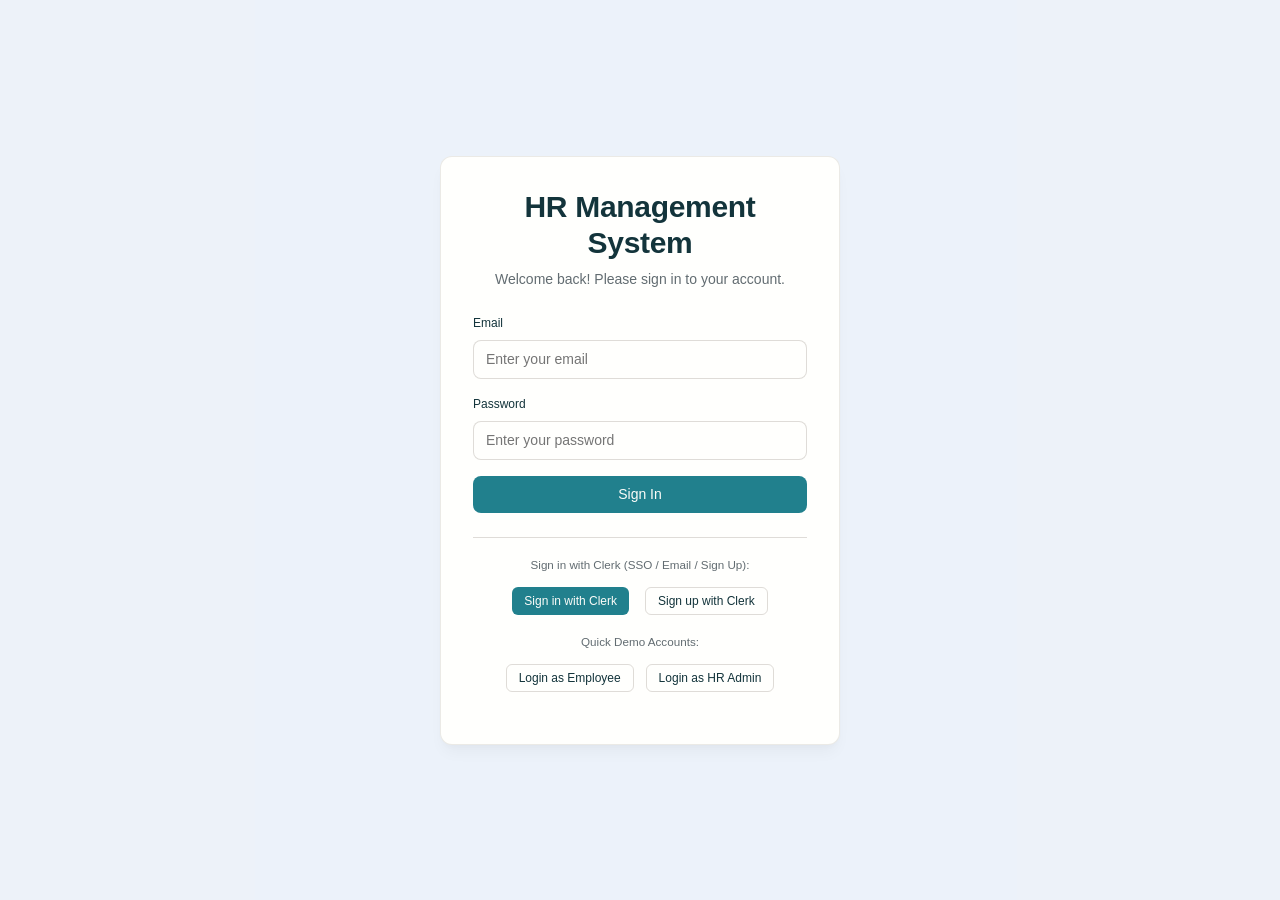
==== commit 941a2122: "Add Clerk RS256 JWKS auth (dual-accept) to frontend, Spring Boot, and Supabase schema" ====
--- a/src/main/resources/static/hrm/index.html
+++ b/src/main/resources/static/hrm/index.html
@@ -1,4 +1,6 @@
-<!DOCTYPE html><html lang="en"><head>
+<!DOCTYPE html>
+<html lang="en">
+<head>
     <meta charset="UTF-8">
     <meta name="viewport" content="width=device-width, initial-scale=1.0">
     <title>HR Management System</title>
@@ -15,20 +17,25 @@
             <form id="loginForm" class="login-form">
                 <div class="form-group">
                     <label for="email" class="form-label">Email</label>
-                    <input type="email" id="email" class="form-control" placeholder="Enter your email" required="">
+                    <input type="email" id="email" class="form-control" placeholder="Enter your email" required>
                 </div>
                 <div class="form-group">
                     <label for="password" class="form-label">Password</label>
-                    <input type="password" id="password" class="form-control" placeholder="Enter your password" required="">
+                    <input type="password" id="password" class="form-control" placeholder="Enter your password" required>
                 </div>
                 <button type="submit" class="btn btn--primary btn--full-width">Sign In</button>
             </form>
             <div class="demo-accounts">
-                <p><small>Demo Accounts:</small></p>
-                <button id="demoEmployee" class="btn btn--outline btn--sm" type="button">Login as Employee</button>
-                <button id="demoAdmin" class="btn btn--outline btn--sm" type="button">Login as HR Admin</button>
-            </div>
-            <p id="loginMessage" role="alert"></p>
+                <p><small>Sign in with Clerk (SSO / Email / Sign Up):</small></p>
+                <div style="display: flex; gap: 8px; justify-content: center; margin-bottom: 12px;">
+                    <button type="button" id="clerkSignInBtn" class="btn btn--primary btn--sm">Sign in with Clerk</button>
+                    <button type="button" id="clerkSignUpBtn" class="btn btn--outline btn--sm">Sign up with Clerk</button>
+                </div>
+                <p><small>Quick Demo Accounts:</small></p>
+                <button type="button" class="btn btn--outline btn--sm" onclick="loginAs('employee')">Login as Employee</button>
+                <button type="button" class="btn btn--outline btn--sm" onclick="loginAs('hr')">Login as HR Admin</button>
+            </div>
+            <p id="loginError" role="alert" style="color: var(--color-error, #c0152f); margin-top: 12px; text-align: center;"></p>
         </div>
     </div>
 
@@ -41,6 +48,7 @@
             </div>
             <div class="header-right">
                 <span id="userInfo" class="user-info"></span>
+                <div id="clerkUserButton"></div>
                 <button id="editProfileBtn" class="btn btn--outline btn--sm">Edit Profile</button>
                 <button id="logoutBtn" class="btn btn--outline btn--sm">Logout</button>
             </div>
@@ -63,7 +71,8 @@
         </nav>
 
         <!-- Main Content Area -->
-        <main class="main-content"><p id="message" role="status"></p>
+        <main class="main-content">
+            <div id="appNotice" role="alert" style="margin-bottom: 12px; color: var(--color-error, #c0152f);"></div>
             <!-- Dashboard Section -->
             <section id="dashboardSection" class="content-section active">
                 <div class="dashboard-header">
@@ -78,8 +87,8 @@
                             <h3>Quick Actions</h3>
                             <div class="quick-actions">
                                 <button id="clockInOutBtn" class="btn btn--primary">Clock In</button>
-                                <button class="btn btn--secondary" data-open="leave">Request Leave</button>
-                                <button class="btn btn--secondary" data-open="training">Training</button>
+                                <button class="btn btn--secondary" onclick="showSection('leave')">Request Leave</button>
+                                <button class="btn btn--secondary" onclick="showSection('training')">Training</button>
                             </div>
                         </div>
                     </div>
@@ -98,7 +107,10 @@
                     <!-- Goals Section -->
                     <div class="card dashboard-card goals-card">
                         <div class="card__body">
-                            <h3>My Goals</h3>
+                            <div class="section-header" style="margin-bottom: 12px;">
+                                <h3 style="margin: 0;">My Goals</h3>
+                                <button id="addGoalBtn" class="btn btn--outline btn--sm">+ Add Goal</button>
+                            </div>
                             <div id="employeeGoals" class="goals-list">
                                 <!-- Goals will be populated by JavaScript -->
                             </div>
@@ -111,14 +123,14 @@
                     <div class="card dashboard-card">
                         <div class="card__body">
                             <h3>Pending Approvals</h3>
-                            <div class="approval-summary"></div>
+                            <div id="hrApprovalSummary" class="approval-summary"></div>
                         </div>
                     </div>
                     
                     <div class="card dashboard-card">
                         <div class="card__body">
                             <h3>Employee Overview</h3>
-                            <div class="employee-summary"></div>
+                            <div id="hrEmployeeSummary" class="employee-summary"></div>
                         </div>
                     </div>
                 </div>
@@ -136,7 +148,10 @@
             <section id="employeesSection" class="content-section">
                 <div class="section-header">
                     <h2>Employee Management</h2>
-                    <button class="btn btn--primary">Add New Employee</button>
+                    <div style="display: flex; gap: 8px;">
+                        <button id="addDepartmentBtn" class="btn btn--outline">Add Department</button>
+                        <button id="addEmployeeBtn" class="btn btn--primary">Add New Employee</button>
+                    </div>
                 </div>
                 <div id="employeesList" class="employees-grid"></div>
             </section>
@@ -200,7 +215,7 @@
                             </div>
                             <div class="clock-controls">
                                 <button id="clockInBtn" class="btn btn--primary">Clock In</button>
-                                <button id="clockOutBtn" class="btn btn--secondary" disabled="">Clock Out</button>
+                                <button id="clockOutBtn" class="btn btn--secondary" disabled>Clock Out</button>
                             </div>
                         </div>
                         <div class="work-location-toggle">
@@ -235,7 +250,7 @@
                             <div class="form-row">
                                 <div class="form-group">
                                     <label for="leaveType" class="form-label">Leave Type</label>
-                                    <select id="leaveType" class="form-control" required="">
+                                    <select id="leaveType" class="form-control" required>
                                         <option value="">Select type</option>
                                         <option value="Vacation">Vacation</option>
                                         <option value="Sick Leave">Sick Leave</option>
@@ -245,16 +260,16 @@
                                 </div>
                                 <div class="form-group">
                                     <label for="startDate" class="form-label">Start Date</label>
-                                    <input type="date" id="startDate" class="form-control" required="">
+                                    <input type="date" id="startDate" class="form-control" required>
                                 </div>
                                 <div class="form-group">
                                     <label for="endDate" class="form-label">End Date</label>
-                                    <input type="date" id="endDate" class="form-control" required="">
+                                    <input type="date" id="endDate" class="form-control" required>
                                 </div>
                             </div>
                             <div class="form-group">
                                 <label for="leaveReason" class="form-label">Reason</label>
-                                <textarea id="leaveReason" class="form-control" rows="3" required=""></textarea>
+                                <textarea id="leaveReason" class="form-control" rows="3" required></textarea>
                             </div>
                             <div class="form-actions">
                                 <button type="submit" class="btn btn--primary">Submit Request</button>
@@ -272,9 +287,11 @@
             <section id="payrollSection" class="content-section">
                 <div class="section-header">
                     <h2>Payroll Management</h2>
-                    <div class="payroll-controls">
+                    <div class="payroll-controls" style="display: flex; gap: 8px; align-items: center;">
                         <select id="payPeriodSelect" class="form-control">
-                            </select>
+                            <option value="">All Periods</option>
+                        </select>
+                        <button id="calculatePayrollBtn" class="btn btn--primary hr-only">Calculate Payroll</button>
                     </div>
                 </div>
                 <div id="payrollData" class="payroll-grid"></div>
@@ -284,6 +301,10 @@
             <section id="calendarSection" class="content-section">
                 <div class="section-header">
                     <h2>Office Calendar</h2>
+                    <div class="hr-only" style="display: flex; gap: 8px;">
+                        <button id="setOfficeHoursBtn" class="btn btn--outline">Set Office Hours</button>
+                        <button id="addCalendarEventBtn" class="btn btn--primary">Add Event / Holiday</button>
+                    </div>
                 </div>
                 
                 <div class="calendar-content">
@@ -319,7 +340,8 @@
             <!-- Training Section -->
             <section id="trainingSection" class="content-section">
                 <div class="section-header">
-                    <h2>Training &amp; Development</h2>
+                    <h2>Training & Development</h2>
+                    <button id="addTrainingBtn" class="btn btn--primary hr-only">Add Training Module</button>
                 </div>
                 <div id="trainingModules" class="training-grid"></div>
             </section>
@@ -327,7 +349,7 @@
             <!-- Meetings Section -->
             <section id="meetingsSection" class="content-section">
                 <div class="section-header">
-                    <h2>Meetings &amp; Events</h2>
+                    <h2>Meetings & Events</h2>
                     <button id="scheduleMeetingBtn" class="btn btn--primary hr-only">Schedule Meeting</button>
                 </div>
                 <div id="meetingsList" class="meetings-grid"></div>
@@ -337,13 +359,133 @@
             <section id="recruitmentSection" class="content-section">
                 <div class="section-header">
                     <h2>Recruitment</h2>
-                    <button class="btn btn--primary">Post New Job</button>
-                </div>
-                <div class="recruitment-content"></div>
+                    <div style="display: flex; gap: 8px;">
+                        <button id="addApplicationBtn" class="btn btn--outline">Add Application</button>
+                        <button id="postJobBtn" class="btn btn--primary">Post New Job</button>
+                    </div>
+                </div>
+                <div id="recruitmentContent" class="recruitment-content"></div>
             </section>
         </main>
     </div>
 
-    <dialog id="editor"><form id="editorForm"></form></dialog>
-    <script type="module" src="app.js"></script>
-</body></html>
+    <!-- Profile Edit Modal -->
+    <div id="profileModal" class="modal hidden">
+        <div class="modal-content">
+            <div class="modal-header">
+                <h3>Edit Profile</h3>
+                <button class="modal-close">&times;</button>
+            </div>
+            <div class="modal-body">
+                <form id="profileForm">
+                    <div class="form-row">
+                        <div class="form-group">
+                            <label for="profileName" class="form-label">Full Name</label>
+                            <input type="text" id="profileName" class="form-control" required>
+                        </div>
+                        <div class="form-group">
+                            <label for="profileEmail" class="form-label">Email</label>
+                            <input type="email" id="profileEmail" class="form-control" required>
+                        </div>
+                    </div>
+                    <div class="form-row">
+                        <div class="form-group">
+                            <label for="profilePhone" class="form-label">Phone</label>
+                            <input type="tel" id="profilePhone" class="form-control">
+                        </div>
+                        <div class="form-group">
+                            <label for="profileAddress" class="form-label">Address</label>
+                            <input type="text" id="profileAddress" class="form-control">
+                        </div>
+                    </div>
+                    <div class="form-group">
+                        <label for="profileEmergency" class="form-label">Emergency Contact</label>
+                        <input type="text" id="profileEmergency" class="form-control">
+                    </div>
+                </form>
+            </div>
+            <div class="modal-footer">
+                <button id="saveProfileBtn" class="btn btn--primary">Save Changes</button>
+                <button class="modal-close btn btn--secondary">Cancel</button>
+            </div>
+        </div>
+    </div>
+
+    <!-- Goal Update Modal -->
+    <div id="goalModal" class="modal hidden">
+        <div class="modal-content">
+            <div class="modal-header">
+                <h3 id="goalModalTitle">Update Goal Progress</h3>
+                <button class="modal-close">&times;</button>
+            </div>
+            <div class="modal-body">
+                <div id="goalModalContent">
+                    <div class="form-group">
+                        <label for="goalProgress" class="form-label">Progress (%)</label>
+                        <input type="range" id="goalProgress" min="0" max="100" class="form-control">
+                        <div class="progress-display">
+                            <span id="progressValue">0</span>%
+                        </div>
+                    </div>
+                    <div class="form-group">
+                        <label for="goalStatus" class="form-label">Status</label>
+                        <select id="goalStatus" class="form-control">
+                            <option value="pending">Pending</option>
+                            <option value="in-progress">In Progress</option>
+                            <option value="completed">Completed</option>
+                        </select>
+                    </div>
+                </div>
+            </div>
+            <div class="modal-footer">
+                <button id="updateGoalBtn" class="btn btn--primary">Update Goal</button>
+                <button class="modal-close btn btn--secondary">Cancel</button>
+            </div>
+        </div>
+    </div>
+
+    <!-- Training Modal -->
+    <div id="trainingModal" class="modal hidden">
+        <div class="modal-content">
+            <div class="modal-header">
+                <h3 id="trainingModalTitle">Training Module</h3>
+                <button class="modal-close">&times;</button>
+            </div>
+            <div class="modal-body">
+                <div id="trainingModalContent"></div>
+                <div class="training-progress">
+                    <div class="progress-bar">
+                        <div id="trainingProgress" class="progress-fill" style="width: 0%"></div>
+                    </div>
+                    <p>Progress: <span id="progressText">0%</span></p>
+                </div>
+            </div>
+            <div class="modal-footer">
+                <button id="completeTrainingBtn" class="btn btn--primary">Mark Complete</button>
+                <button class="modal-close btn btn--secondary">Close</button>
+            </div>
+        </div>
+    </div>
+
+    <!-- Generic Action Modal -->
+    <div id="actionModal" class="modal hidden">
+        <div class="modal-content">
+            <div class="modal-header">
+                <h3 id="actionModalTitle">Action</h3>
+                <button type="button" class="modal-close">&times;</button>
+            </div>
+            <div class="modal-body">
+                <form id="actionModalForm"></form>
+                <p id="actionModalError" role="alert" style="color: var(--color-error, #c0152f); margin-top: 8px;"></p>
+            </div>
+            <div class="modal-footer">
+                <button type="submit" form="actionModalForm" id="actionModalSubmit" class="btn btn--primary">Save</button>
+                <button type="button" class="modal-close btn btn--secondary">Cancel</button>
+            </div>
+        </div>
+    </div>
+
+    <script src="config.js"></script>
+    <script src="app.js"></script>
+</body>
+</html>
--- a/src/main/resources/static/hrm/style.css
+++ b/src/main/resources/static/hrm/style.css
@@ -1745,21 +1745,4 @@
 
 .show-hr-only .nav-menu .hr-only {
     display: list-item;
-}
-#editor { width: min(480px, 94vw); max-height: 85vh; overflow: auto; border: 1px solid var(--color-border); border-radius: 12px; background: var(--color-surface); color: var(--color-text); }
-@media(max-width:768px){.app-container{grid-template-areas:"header" "sidebar" "main";grid-template-rows:auto auto 1fr}.sidebar{display:block}.nav-menu{display:flex;gap:4px;overflow-x:auto}.nav-link{white-space:nowrap}.main-content{min-width:0}}
-
-/* The published demo hides HR-only links until an HR administrator signs in. */
-.hr-only,
-.nav-menu .hr-only { display: none; }
-.show-hr-only .hr-only,
-.show-hr-only .nav-menu .hr-only { display: block; }
-#editor::backdrop { background: rgba(0, 0, 0, .5); }
-#editor form { margin: 0; }
-#editor .modal-header,
-#editor .modal-body,
-#editor .modal-footer { padding: var(--space-20); }
-#editor .modal-header { display: flex; justify-content: space-between; align-items: center; border-bottom: 1px solid var(--color-border); }
-#editor .modal-body { display: grid; gap: var(--space-12); }
-#editor .modal-footer { display: flex; justify-content: flex-end; gap: var(--space-8); border-top: 1px solid var(--color-border); }
-
+}
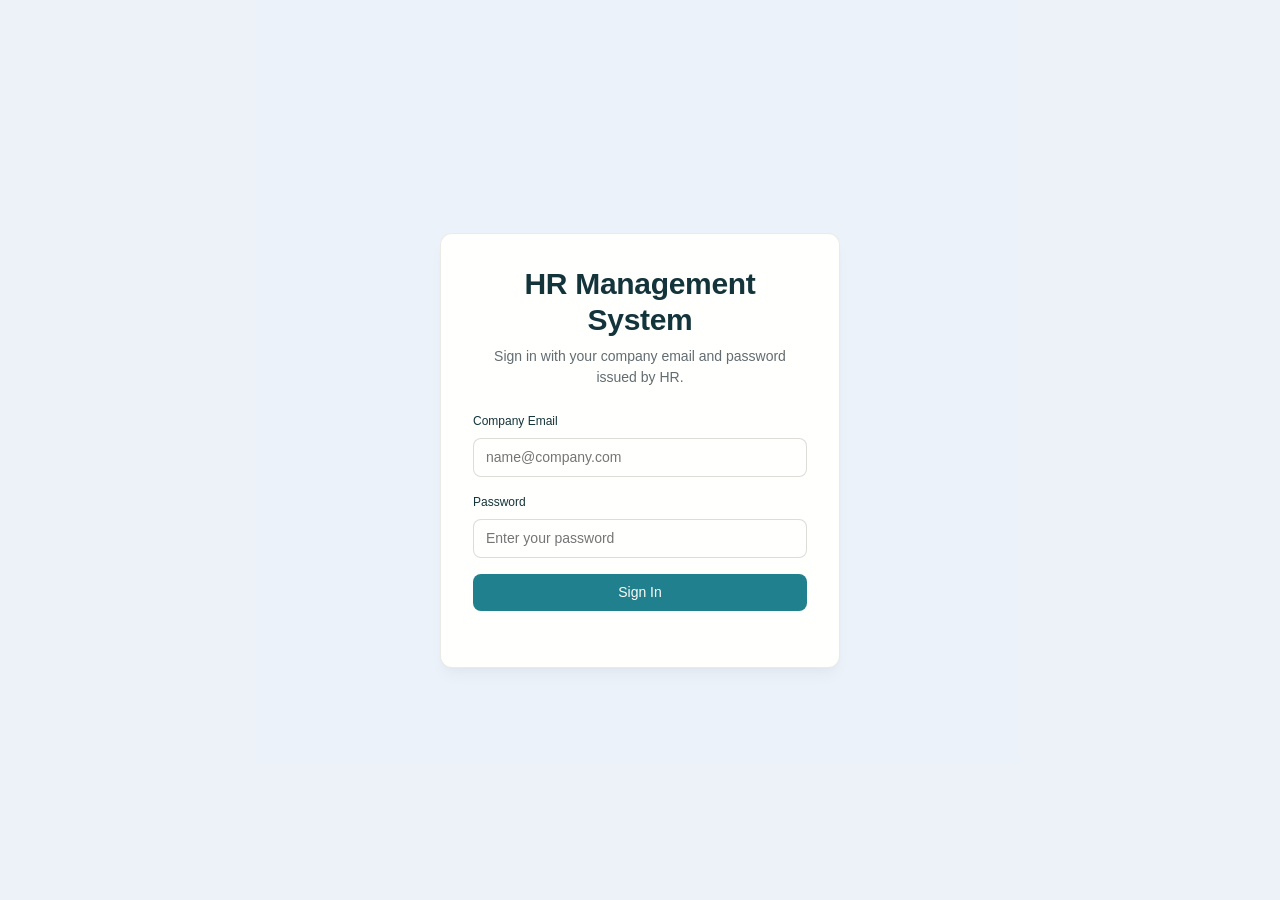
==== commit 015457df: "Enforce HR-issued email/password login only, remove demo/signup buttons, and add full HR access/role" ====
--- a/src/main/resources/static/hrm/index.html
+++ b/src/main/resources/static/hrm/index.html
@@ -12,29 +12,19 @@
         <div class="login-container">
             <div class="login-header">
                 <h1>HR Management System</h1>
-                <p>Welcome back! Please sign in to your account.</p>
+                <p>Sign in with your company email and password issued by HR.</p>
             </div>
             <form id="loginForm" class="login-form">
                 <div class="form-group">
-                    <label for="email" class="form-label">Email</label>
-                    <input type="email" id="email" class="form-control" placeholder="Enter your email" required>
+                    <label for="email" class="form-label">Company Email</label>
+                    <input type="email" id="email" class="form-control" placeholder="name@company.com" autocomplete="username" required>
                 </div>
                 <div class="form-group">
                     <label for="password" class="form-label">Password</label>
-                    <input type="password" id="password" class="form-control" placeholder="Enter your password" required>
+                    <input type="password" id="password" class="form-control" placeholder="Enter your password" autocomplete="current-password" required>
                 </div>
                 <button type="submit" class="btn btn--primary btn--full-width">Sign In</button>
             </form>
-            <div class="demo-accounts">
-                <p><small>Sign in with Clerk (SSO / Email / Sign Up):</small></p>
-                <div style="display: flex; gap: 8px; justify-content: center; margin-bottom: 12px;">
-                    <button type="button" id="clerkSignInBtn" class="btn btn--primary btn--sm">Sign in with Clerk</button>
-                    <button type="button" id="clerkSignUpBtn" class="btn btn--outline btn--sm">Sign up with Clerk</button>
-                </div>
-                <p><small>Quick Demo Accounts:</small></p>
-                <button type="button" class="btn btn--outline btn--sm" onclick="loginAs('employee')">Login as Employee</button>
-                <button type="button" class="btn btn--outline btn--sm" onclick="loginAs('hr')">Login as HR Admin</button>
-            </div>
             <p id="loginError" role="alert" style="color: var(--color-error, #c0152f); margin-top: 12px; text-align: center;"></p>
         </div>
     </div>
@@ -48,7 +38,6 @@
             </div>
             <div class="header-right">
                 <span id="userInfo" class="user-info"></span>
-                <div id="clerkUserButton"></div>
                 <button id="editProfileBtn" class="btn btn--outline btn--sm">Edit Profile</button>
                 <button id="logoutBtn" class="btn btn--outline btn--sm">Logout</button>
             </div>
